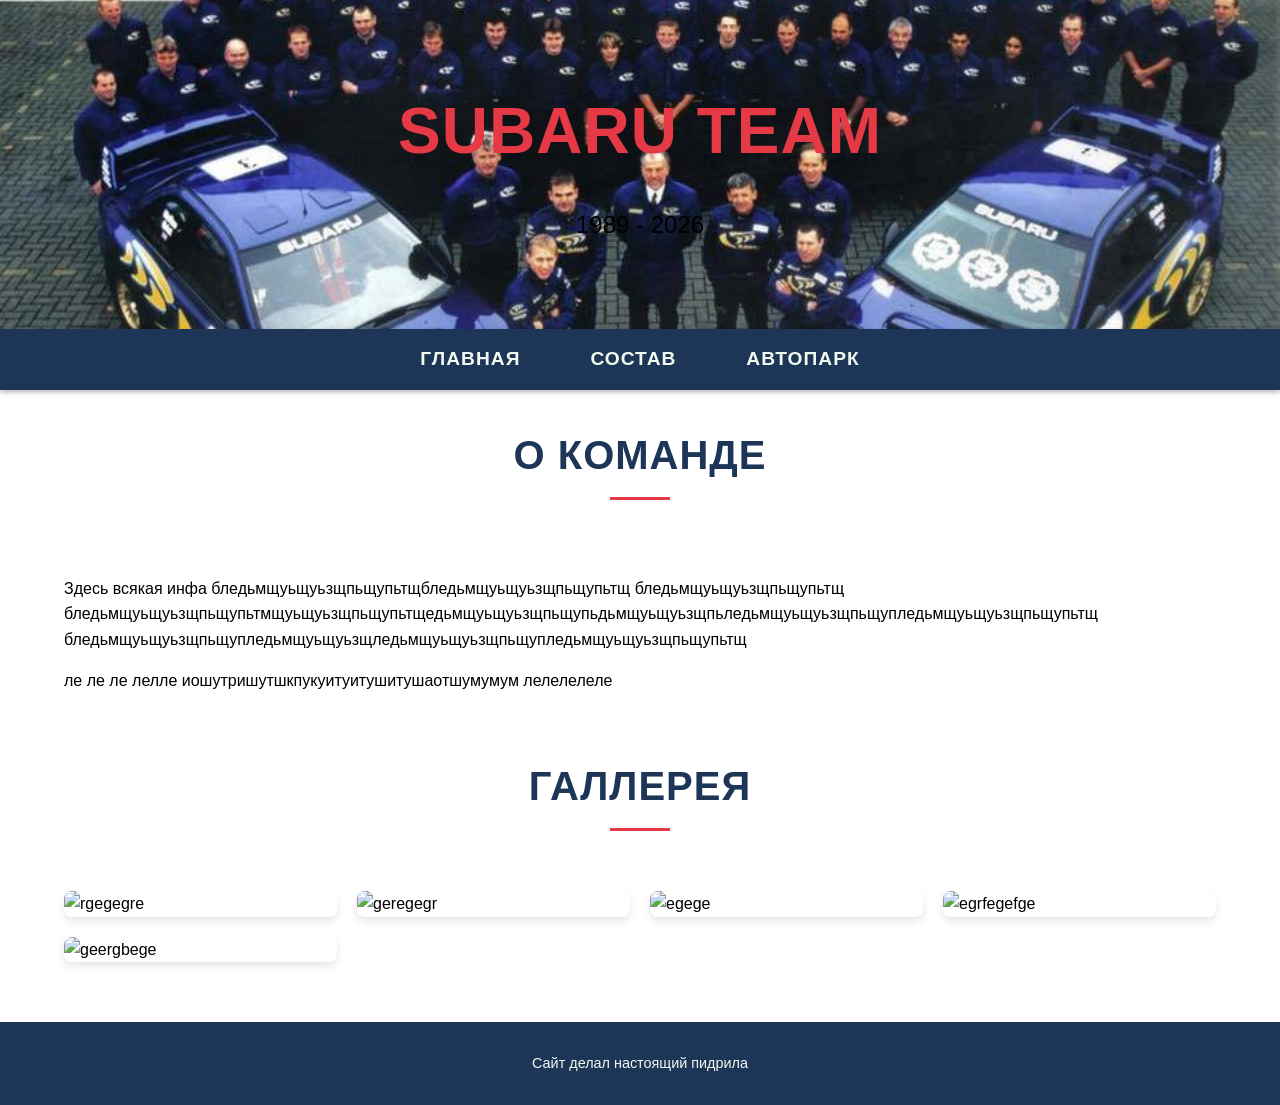
==== index.html @ 4b50650a "мрлсоп" ====
<!DOCTYPE html>
<html lang="en">
<head>
    <meta charset="UTF-8">
    <meta name="viewport" content="width=device-width, initial-scale=1.0">
    <title>Главная</title>
    <link rel="stylesheet" href="style.css">
</head>
<header>
    <div class="container">
        <h1>SUBARU TEAM</h1>
        <p>1989 - 2026</p>
    </div>
</header>
<body>
<nav>
    <div class="container">
        <ul>
            <li><a href="index.html">Главная</a></li>
            <li><a href="team.html">Состав</a></li>
            <li><a href="auto.html">Автопарк</a></li>
        </ul>
    </div>
</nav>
<main class="container">
    <section id="rightblock">
        <h2>О КОМАНДЕ</h2>
        <div class="content-block">
            <img src="" class="ршгиглирлил">
            <p>
                Здесь всякая инфа бледьмщуьщуьзщпьщупьтщбледьмщуьщуьзщпьщупьтщ бледьмщуьщуьзщпьщупьтщ бледьмщуьщуьзщпьщупьтмщуьщуьзщпьщупьтщедьмщуьщуьзщпьщупьдьмщуьщуьзщпьледьмщуьщуьзщпьщупледьмщуьщуьзщпьщупьтщ бледьмщуьщуьзщпьщупледьмщуьщуьзщледьмщуьщуьзщпьщупледьмщуьщуьзщпьщупьтщ
            </p>
            <p>ле         ле ле лелле иошутришутшкпукуитуитушитушаотшумумум
                лелелелеле
            </p>
        </div>
    </section>
    <section id="gallery">
        <h2>Галлерея</h2>
        <div class="gallery-grid">
            <img src="" alt="rgegegre">
            <img src="" alt="geregegr">
            <img src="" alt="egege">
            <img src="" alt="egrfegefge">
            <img src="" alt="geergbege">
        </div>
    </section>
</main>
</body>
<footer>
    <div class="container">
        <p>Сайт делал настоящий пидрила</p>
    </div>
</footer>
</html>
---- style.css ----
html{
    --primary-color: #e63946;
    --secondary-color: #2a9d8f;
    --dark-color: #1d3557;
    --light-color: #f1faee;
    --gray-color: #adb5bd;
}
body {
    font-family: sans-serif;
    margin: 0;
    padding: 0;
    line-height: 1.6;
    scroll-behavior: smooth;
}
.container {
    width: 90%;
    max-width: 1200px;
    margin: 0 auto;
    padding: 0 15px;
}
h1 {
    font-size: 3em;
    color: var(--primary-color);
    margin-bottom: 0.2em;
    font-family: 'Roboto Condensed', sans-serif;
    text-transform: uppercase;
    letter-spacing: 1px;
}
h2 {
    font-size: 2.5em;
    color: var(--dark-color);
    text-align: center;
    margin-bottom: 1.5em;
    position: relative;
    font-family: 'Roboto Condensed', sans-serif;
    text-transform: uppercase;
    letter-spacing: 1px;
}
h2::after {
    content: '';
    display: block;
    width: 60px;
    height: 3px;
    background-color: var(--primary-color);
    margin: 10px auto 0;
    font-family: 'Roboto Condensed', sans-serif;
    text-transform: uppercase;
    letter-spacing: 1px;
}
p {
    margin-bottom: 1em;
}
img {
    max-width: 100%;
    height: auto;
    display: block;
}
header {
    background-image: url(djhyvoa4vde21.jpg);
    padding: 80px 0 60px;
    height: 20%;
    text-align: center;
    background-size: cover;
    background-repeat: no-repeat;
    background-position: center;

}
header h1 {
    font-size: 4em;
    margin: 0;
}
header p {
    font-size: 1.5em;
    font-weight: 700px;
}
nav {
    background-color: var(--dark-color);
    padding: 15px 0;
    position: sticky;
    top: 0;
    z-index: 1000;
    box-shadow: 0 2px 5px rgba(0,0,0,0.3);
}
nav ul {
    list-style: none;
    padding: 0;
    margin: 0;
    display: flex;
    justify-content: center;
}
nav ul li {
    margin: 0 20px;
}
nav ul li a {
    color: var(--light-color);
    text-decoration: none;
    font-size: 1.2em;
    font-weight: 700;
    text-transform: uppercase;
    letter-spacing: 1px;
    padding: 10px 15px;
    transition: color 0.3s ease, background-color 0.3s ease;
    border-radius: 5px;
}
nav ul li a:hover,
nav ul li a.active {
    color: var(--primary-color);
    background-color: rgba(255,255,255,0.1);
}
main {
    padding: 60px 0;
}
section {
    margin-bottom: 60px;
}
#about-team .content-block {
    display: flex;
    align-items: center;
    gap: 30px;
    flex-wrap: wrap;
}
#about-team .content-block img.main-image {
    max-width: 40%;
    border-radius: 10px;
    box-shadow: 0 6px 12px rgba(0,0,0,0.15);
    flex-shrink: 0;
}
#about-team .content-block p {
    flex: 1;
    text-align: justify;
    font-size: 1.1em;
}
.gallery-grid {
    display: grid;
    grid-template-columns: repeat(auto-fit, minmax(250px, 1fr));
    gap: 20px;
}
.gallery-grid img {
    border-radius: 8px;
    box-shadow: 0 4px 8px rgba(0,0,0,0.1);
    transition: transform 0.3s ease, box-shadow 0.3s ease;
    cursor: pointer;
}
.gallery-grid img:hover {
    transform: translateY(-5px);
    box-shadow: 0 8px 16px rgba(0,0,0,0.2);
}

footer {
    background-color: var(--dark-color);
    color: var(--light-color);
    text-align: center;
    padding: 30px 0;
    margin-top: 60px;
    font-size: 0.9em;
}
footer p {
    margin: 0;
}
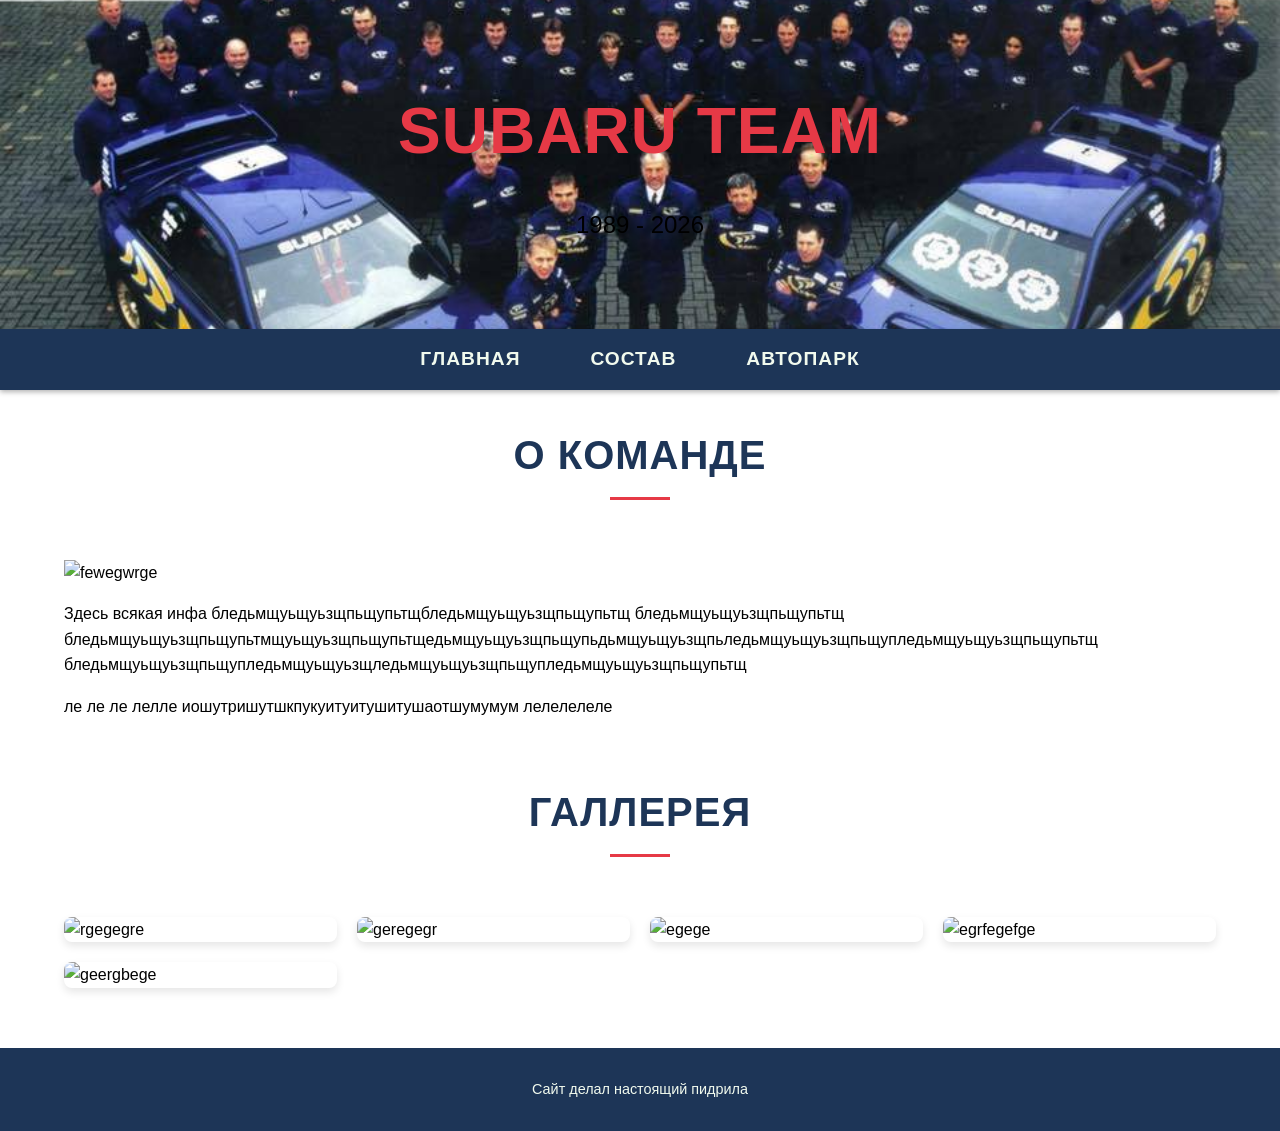
==== commit 9c96baf4: "efwegwggw" ====
--- a/index.html
+++ b/index.html
@@ -26,7 +26,7 @@
     <section id="rightblock">
         <h2>О КОМАНДЕ</h2>
         <div class="content-block">
-            <img src="" class="ршгиглирлил">
+            <img src="" alt="fewegwrge" class="main-image">
             <p>
                 Здесь всякая инфа бледьмщуьщуьзщпьщупьтщбледьмщуьщуьзщпьщупьтщ бледьмщуьщуьзщпьщупьтщ бледьмщуьщуьзщпьщупьтмщуьщуьзщпьщупьтщедьмщуьщуьзщпьщупьдьмщуьщуьзщпьледьмщуьщуьзщпьщупледьмщуьщуьзщпьщупьтщ бледьмщуьщуьзщпьщупледьмщуьщуьзщледьмщуьщуьзщпьщупледьмщуьщуьзщпьщупьтщ
             </p>
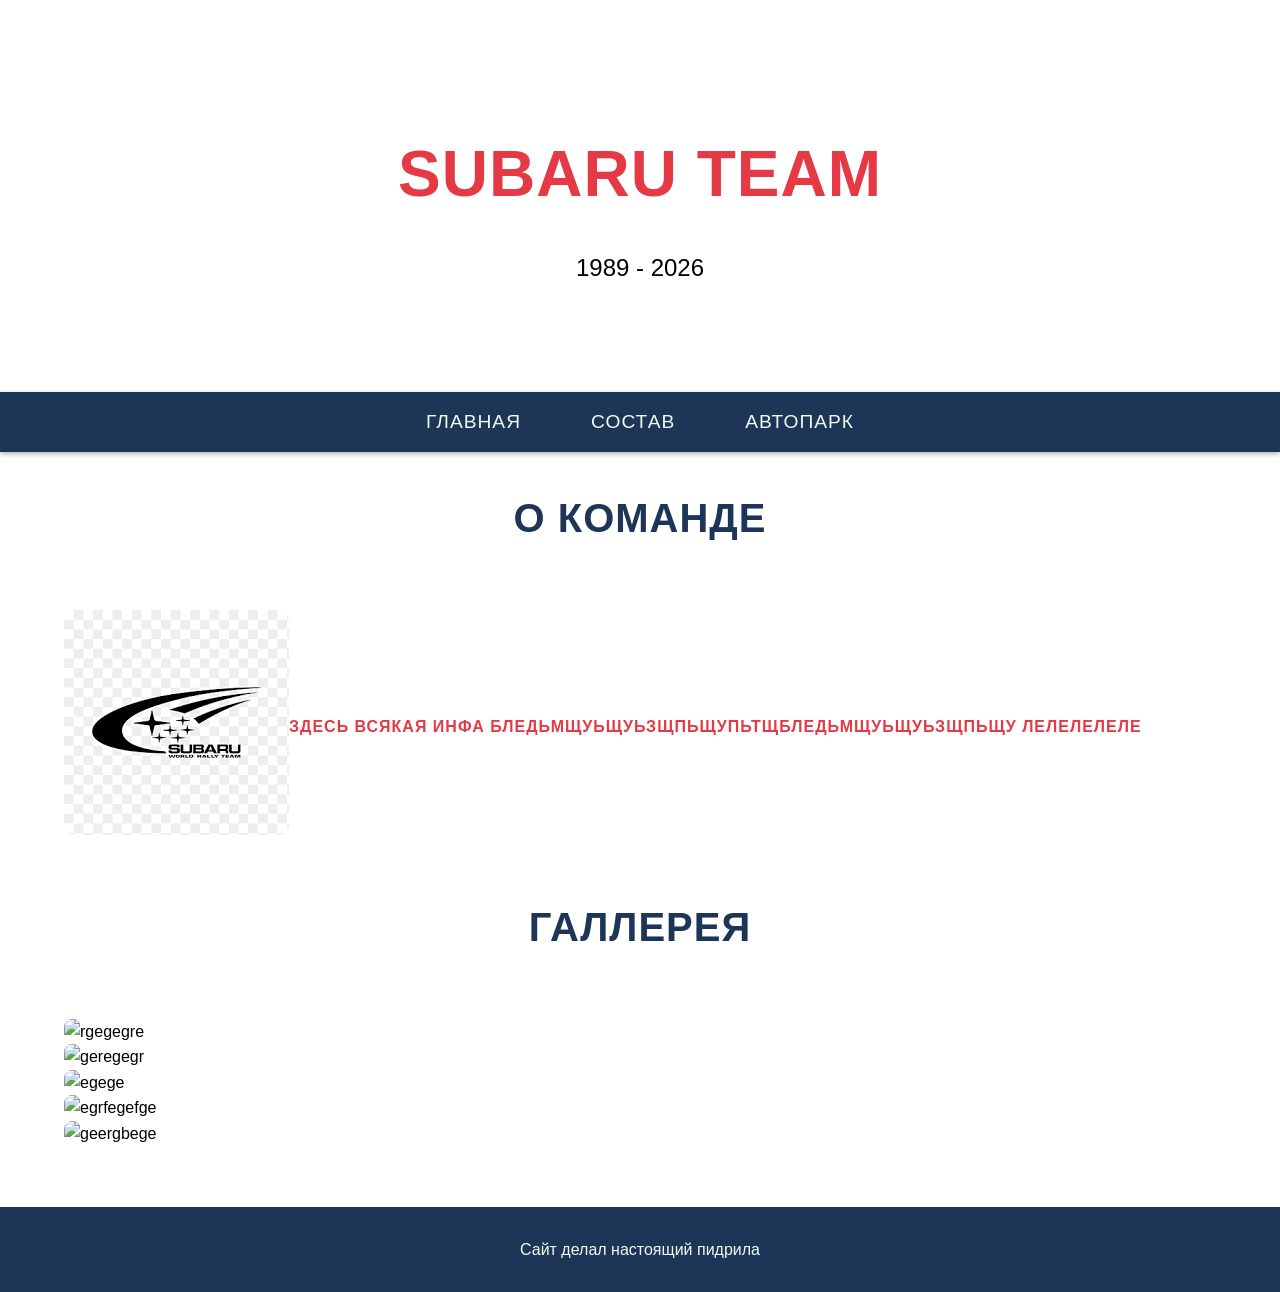
==== commit 6022e517: "wfwfewfw" ====
--- a/index.html
+++ b/index.html
@@ -26,13 +26,10 @@
     <section id="rightblock">
         <h2>О КОМАНДЕ</h2>
         <div class="content-block">
-            <img src="" alt="fewegwrge" class="main-image">
-            <p>
-                Здесь всякая инфа бледьмщуьщуьзщпьщупьтщбледьмщуьщуьзщпьщупьтщ бледьмщуьщуьзщпьщупьтщ бледьмщуьщуьзщпьщупьтмщуьщуьзщпьщупьтщедьмщуьщуьзщпьщупьдьмщуьщуьзщпьледьмщуьщуьзщпьщупледьмщуьщуьзщпьщупьтщ бледьмщуьщуьзщпьщупледьмщуьщуьзщледьмщуьщуьзщпьщупледьмщуьщуьзщпьщупьтщ
-            </p>
-            <p>ле         ле ле лелле иошутришутшкпукуитуитушитушаотшумумум
-                лелелелеле
-            </p>
+            <img src="logo.png" alt="fewegwrge" class="main-image">
+            <h1>
+                Здесь всякая инфа бледьмщуьщуьзщпьщупьтщбледьмщуьщуьзщпьщу
+                лелелелеле</h1>
         </div>
     </section>
     <section id="gallery">
--- a/style.css
+++ b/style.css
@@ -1,9 +1,9 @@
-html{
-    --primary-color: #e63946;
-    --secondary-color: #2a9d8f;
-    --dark-color: #1d3557;
-    --light-color: #f1faee;
-    --gray-color: #adb5bd;
+html {
+    --primary: #e63946;
+    --secondary: #2a9d8f;
+    --dark: #1d3557;
+    --light: #f1faee;
+    --gray: #adb5bd;
 }
 body {
     font-family: sans-serif;
@@ -20,30 +20,29 @@
 }
 h1 {
     font-size: 3em;
-    color: var(--primary-color);
+    color: var(--primary);
     margin-bottom: 0.2em;
-    font-family: 'Roboto Condensed', sans-serif;
+    font-family: sans-serif;
     text-transform: uppercase;
     letter-spacing: 1px;
 }
 h2 {
     font-size: 2.5em;
-    color: var(--dark-color);
+    color: var(--dark);
     text-align: center;
     margin-bottom: 1.5em;
     position: relative;
-    font-family: 'Roboto Condensed', sans-serif;
+    font-family: sans-serif;
     text-transform: uppercase;
     letter-spacing: 1px;
 }
 h2::after {
-    content: '';
     display: block;
     width: 60px;
     height: 3px;
-    background-color: var(--primary-color);
-    margin: 10px auto 0;
-    font-family: 'Roboto Condensed', sans-serif;
+    background-color: var(--primary);
+    margin: 10px;
+    font-family: sans-serif;
     text-transform: uppercase;
     letter-spacing: 1px;
 }
@@ -56,26 +55,24 @@
     display: block;
 }
 header {
-    background-image: url(djhyvoa4vde21.jpg);
-    padding: 80px 0 60px;
+    padding: 80px;
     height: 20%;
     text-align: center;
     background-size: cover;
     background-repeat: no-repeat;
-    background-position: center;
-
+    background-position: center;    
 }
 header h1 {
     font-size: 4em;
-    margin: 0;
+    font-weight: 700px;
 }
 header p {
     font-size: 1.5em;
     font-weight: 700px;
 }
 nav {
-    background-color: var(--dark-color);
-    padding: 15px 0;
+    background-color: var(--dark);
+    padding: 15px;
     position: sticky;
     top: 0;
     z-index: 1000;
@@ -83,8 +80,8 @@
 }
 nav ul {
     list-style: none;
-    padding: 0;
-    margin: 0;
+    padding: 0px;
+    margin: 0px;
     display: flex;
     justify-content: center;
 }
@@ -92,68 +89,60 @@
     margin: 0 20px;
 }
 nav ul li a {
-    color: var(--light-color);
+    color: var(--light);
     text-decoration: none;
     font-size: 1.2em;
-    font-weight: 700;
+    font-weight: 700px;
     text-transform: uppercase;
     letter-spacing: 1px;
-    padding: 10px 15px;
-    transition: color 0.3s ease, background-color 0.3s ease;
+    padding: 15px;
     border-radius: 5px;
 }
-nav ul li a:hover,
-nav ul li a.active {
-    color: var(--primary-color);
-    background-color: rgba(255,255,255,0.1);
+nav ul li a:hover, nav ul li a:active {
+    color: var(--primary);
+    background-color: #1d3557;
 }
 main {
-    padding: 60px 0;
+    padding: 60px;
 }
 section {
     margin-bottom: 60px;
 }
-#about-team .content-block {
+.content-block {
     display: flex;
     align-items: center;
-    gap: 30px;
-    flex-wrap: wrap;
+    flex-wrap: wrap;   
+    word-wrap: break-word;
 }
-#about-team .content-block img.main-image {
+.content-block img.main-image {
     max-width: 40%;
     border-radius: 10px;
-    box-shadow: 0 6px 12px rgba(0,0,0,0.15);
-    flex-shrink: 0;
+    box-shadow: rgba(0,0,0,0.15);
+    flex-shrink: 0px;
 }
-#about-team .content-block p {
-    flex: 1;
+.content-block h1 {
+    display: flex;
+    flex-wrap: wrap;
     text-align: justify;
-    font-size: 1.1em;
-}
-.gallery-grid {
-    display: grid;
-    grid-template-columns: repeat(auto-fit, minmax(250px, 1fr));
-    gap: 20px;
+    font-size: 1em;
 }
 .gallery-grid img {
     border-radius: 8px;
-    box-shadow: 0 4px 8px rgba(0,0,0,0.1);
-    transition: transform 0.3s ease, box-shadow 0.3s ease;
+    box-shadow: 4px rgba(0,0,0,0.1);
     cursor: pointer;
 }
 .gallery-grid img:hover {
-    transform: translateY(-5px);
-    box-shadow: 0 8px 16px rgba(0,0,0,0.2);
+    transform:translateY(-5px);
+    box-shadow: rgba(0,0,0,0.2);
 }
-
-footer {
-    background-color: var(--dark-color);
-    color: var(--light-color);
-    text-align: center;
-    padding: 30px 0;
+footer { 
+    background-color: var(--dark);
+    color: var(--light);
+    text-align:center;
+    padding: 30px;
     margin-top: 60px;
-    font-size: 0.9em;
+    font-size: 1em;
 }
 footer p {
-    margin: 0;
+    margin: 0px;
 }
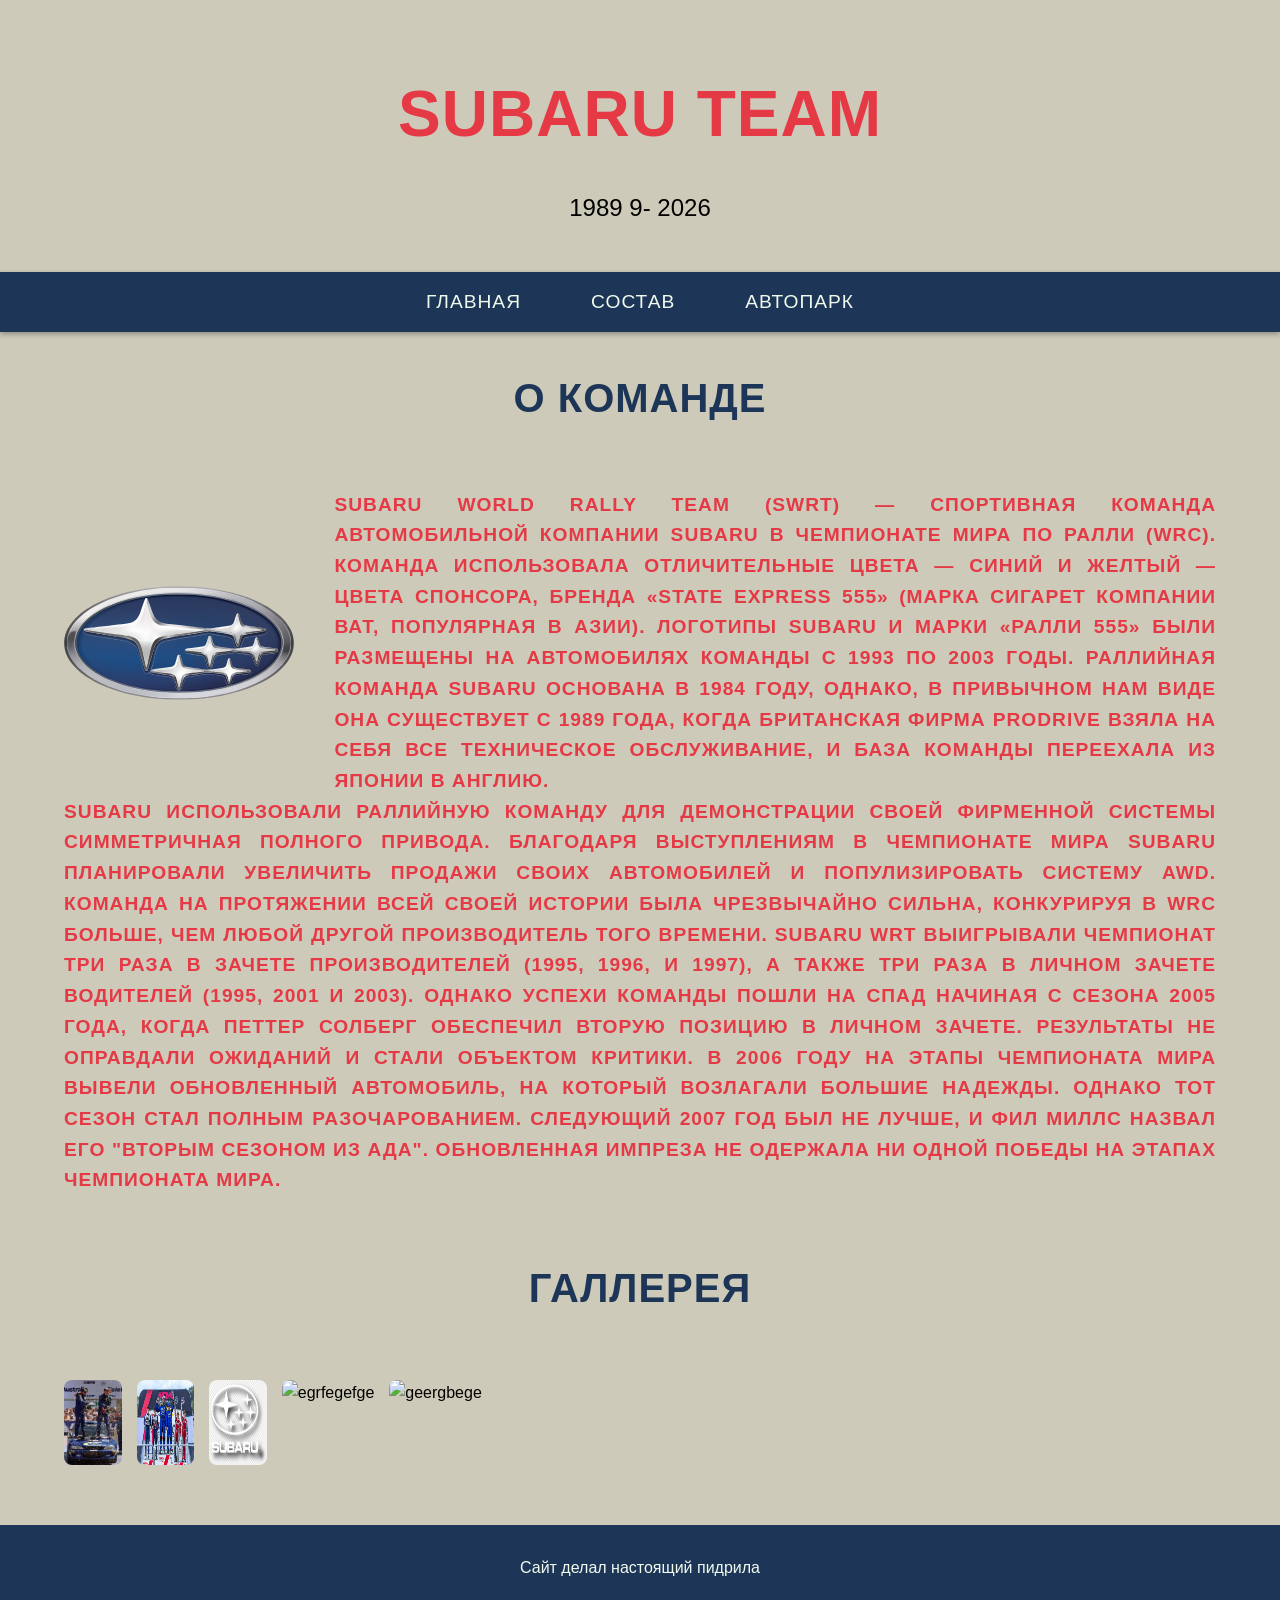
==== commit a6006d58: "хуй осла" ====
--- a/index.html
+++ b/index.html
@@ -9,7 +9,7 @@
 <header>
     <div class="container">
         <h1>SUBARU TEAM</h1>
-        <p>1989 - 2026</p>
+        <p>1989 9- 2026</p>
     </div>
 </header>
 <body>
@@ -26,18 +26,23 @@
     <section id="rightblock">
         <h2>О КОМАНДЕ</h2>
         <div class="content-block">
-            <img src="logo.png" alt="fewegwrge" class="main-image">
+            <img src="subaru-sign-logo.svg" alt="" class="main-image" style="float: left;">
             <h1>
-                Здесь всякая инфа бледьмщуьщуьзщпьщупьтщбледьмщуьщуьзщпьщу
-                лелелелеле</h1>
+                    Subaru World Rally Team (SWRT) — спортивная команда автомобильной компании Subaru в чемпионате мира по ралли (WRC). Команда использовала отличительные цвета — синий и желтый — цвета спонсора, бренда «State Express 555» (марка сигарет компании ВАТ, популярная в Азии). Логотипы Subaru и марки «Ралли 555» были размещены на автомобилях команды с 1993 по 2003 годы. Раллийная команда Subaru основана в 1984 году, однако, в привычном нам виде она существует с 1989 года, когда британская фирма Prodrive взяла на себя все техническое обслуживание, и база команды переехала из Японии в Англию.</h1>
         </div>
+        <div class="content-block">
+        <h1>Subaru использовали раллийную команду для демонстрации своей фирменной системы симметричная полного привода. Благодаря выступлениям в чемпионате мира Subaru планировали увеличить продажи своих автомобилей и популизировать систему AWD.
+
+Команда на протяжении всей своей истории была чрезвычайно сильна, конкурируя в WRC больше, чем любой другой производитель того времени. Subaru WRT выигрывали чемпионат три раза в зачете производителей (1995, 1996, и 1997), а также три раза в личном зачете водителей (1995, 2001 и 2003). Однако успехи команды пошли на спад начиная с сезона 2005 года, когда Петтер Солберг обеспечил вторую позицию в личном зачете. Результаты не оправдали ожиданий и стали объектом критики. В 2006 году на этапы чемпионата мира вывели обновленный автомобиль, на который возлагали большие надежды. Однако тот сезон стал полным разочарованием. Следующий 2007 год был не лучше, и Фил Миллс назвал его "вторым сезоном из ада". Обновленная Импреза не одержала ни одной победы на этапах чемпионата мира.
+</div>
+</h1>
     </section>
     <section id="gallery">
         <h2>Галлерея</h2>
         <div class="gallery-grid">
-            <img src="" alt="rgegegre">
-            <img src="" alt="geregegr">
-            <img src="" alt="egege">
+            <img src="sub3.jpg" alt="rgegegre" width="5%" height="auto">
+            <img src="Overmountain.jpg" alt="geregegr" width="5%" height="auto">
+            <img src="png-klev-club-aa0l-p-znachok-subaru-png-7.png" alt="egege" width="5%" height="auto">
             <img src="" alt="egrfegefge">
             <img src="" alt="geergbege">
         </div>
--- a/style.css
+++ b/style.css
@@ -1,4 +1,5 @@
 html {
+    background-color: rgb(205, 202, 185);
     --primary: #e63946;
     --secondary: #2a9d8f;
     --dark: #1d3557;
@@ -55,8 +56,8 @@
     display: block;
 }
 header {
-    padding: 80px;
-    height: 20%;
+    padding: 20px;
+    height: 10%;
     text-align: center;
     background-size: cover;
     background-repeat: no-repeat;
@@ -111,25 +112,27 @@
 .content-block {
     display: flex;
     align-items: center;
-    flex-wrap: wrap;   
-    word-wrap: break-word;
+    gap: 40px;
 }
-.content-block img.main-image {
-    max-width: 40%;
+.content-block img {
+    max-width: 20%;
     border-radius: 10px;
-    box-shadow: rgba(0,0,0,0.15);
-    flex-shrink: 0px;
 }
 .content-block h1 {
+    margin: 0px;
+    font-size: 1.2em;
+    text-align: justify;
+}
+.gallery-grid {
     display: flex;
     flex-wrap: wrap;
-    text-align: justify;
-    font-size: 1em;
+    gap: 15px;
 }
 .gallery-grid img {
     border-radius: 8px;
     box-shadow: 4px rgba(0,0,0,0.1);
     cursor: pointer;
+    
 }
 .gallery-grid img:hover {
     transform:translateY(-5px);
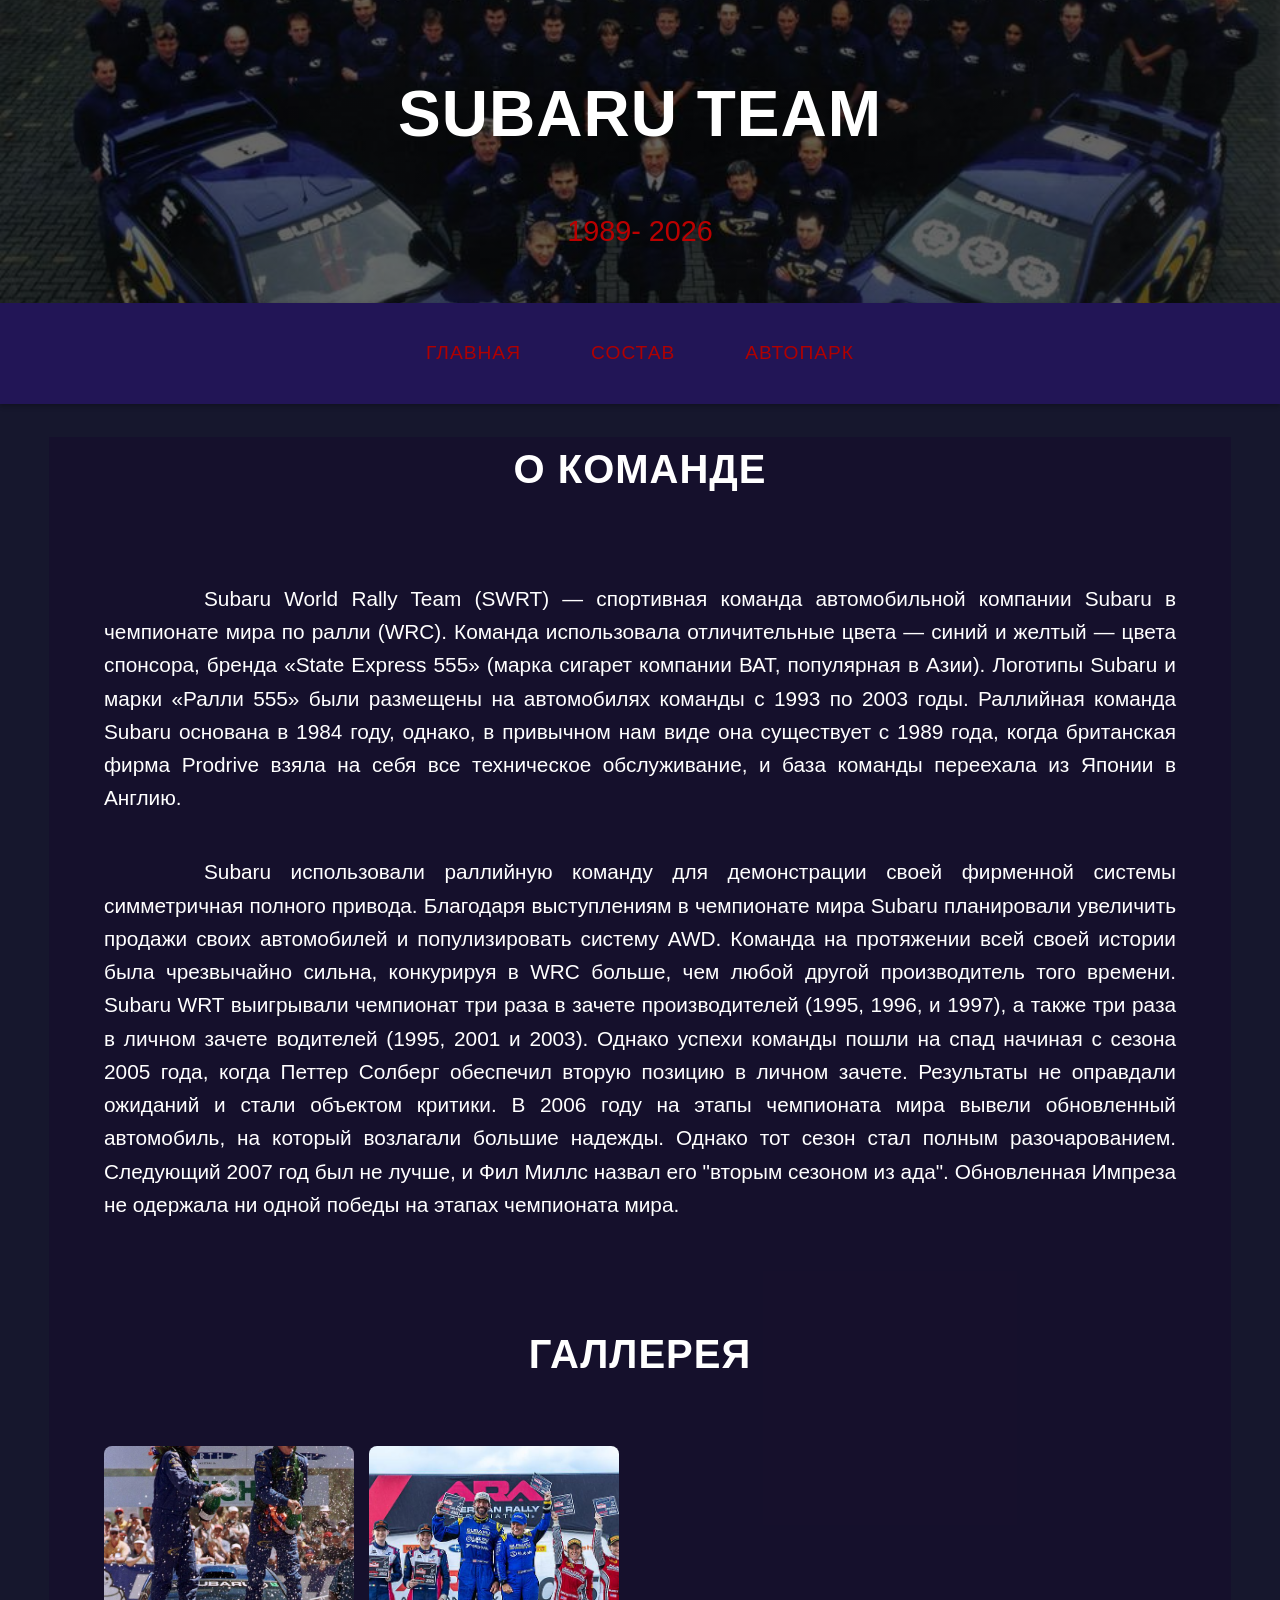
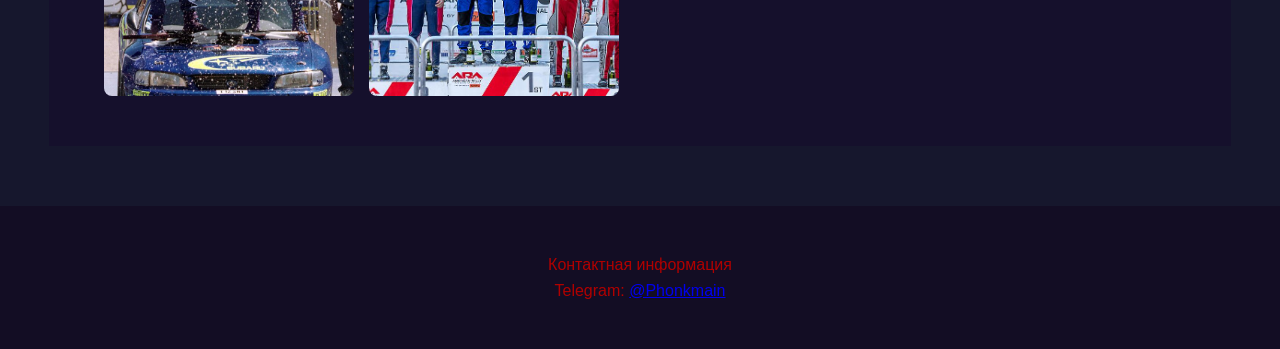
==== commit e9a366b3: "ivbeuivbreiue" ====
--- a/index.html
+++ b/index.html
@@ -9,7 +9,7 @@
 <header>
     <div class="container">
         <h1>SUBARU TEAM</h1>
-        <p>1989 9- 2026</p>
+        <p>1989- 2026</p>
     </div>
 </header>
 <body>
@@ -22,36 +22,31 @@
         </ul>
     </div>
 </nav>
-<main class="container">
+<main class="containercontent">
     <section id="rightblock">
         <h2>О КОМАНДЕ</h2>
         <div class="content-block">
-            <img src="subaru-sign-logo.svg" alt="" class="main-image" style="float: left;">
-            <h1>
-                    Subaru World Rally Team (SWRT) — спортивная команда автомобильной компании Subaru в чемпионате мира по ралли (WRC). Команда использовала отличительные цвета — синий и желтый — цвета спонсора, бренда «State Express 555» (марка сигарет компании ВАТ, популярная в Азии). Логотипы Subaru и марки «Ралли 555» были размещены на автомобилях команды с 1993 по 2003 годы. Раллийная команда Subaru основана в 1984 году, однако, в привычном нам виде она существует с 1989 года, когда британская фирма Prodrive взяла на себя все техническое обслуживание, и база команды переехала из Японии в Англию.</h1>
-        </div>
-        <div class="content-block">
-        <h1>Subaru использовали раллийную команду для демонстрации своей фирменной системы симметричная полного привода. Благодаря выступлениям в чемпионате мира Subaru планировали увеличить продажи своих автомобилей и популизировать систему AWD.
+            <p>
+                    Subaru World Rally Team (SWRT) — спортивная команда автомобильной компании Subaru в чемпионате мира по ралли (WRC). Команда использовала отличительные цвета — синий и желтый — цвета спонсора, бренда «State Express 555» (марка сигарет компании ВАТ, популярная в Азии). Логотипы Subaru и марки «Ралли 555» были размещены на автомобилях команды с 1993 по 2003 годы. Раллийная команда Subaru основана в 1984 году, однако, в привычном нам виде она существует с 1989 года, когда британская фирма Prodrive взяла на себя все техническое обслуживание, и база команды переехала
+                     из Японии в Англию.</p>
+        <p>Subaru использовали раллийную команду для демонстрации своей фирменной системы симметричная полного привода. Благодаря выступлениям в чемпионате мира Subaru планировали увеличить продажи своих автомобилей и популизировать систему AWD.
 
 Команда на протяжении всей своей истории была чрезвычайно сильна, конкурируя в WRC больше, чем любой другой производитель того времени. Subaru WRT выигрывали чемпионат три раза в зачете производителей (1995, 1996, и 1997), а также три раза в личном зачете водителей (1995, 2001 и 2003). Однако успехи команды пошли на спад начиная с сезона 2005 года, когда Петтер Солберг обеспечил вторую позицию в личном зачете. Результаты не оправдали ожиданий и стали объектом критики. В 2006 году на этапы чемпионата мира вывели обновленный автомобиль, на который возлагали большие надежды. Однако тот сезон стал полным разочарованием. Следующий 2007 год был не лучше, и Фил Миллс назвал его "вторым сезоном из ада". Обновленная Импреза не одержала ни одной победы на этапах чемпионата мира.
-</div>
-</h1>
+</p></div>
     </section>
     <section id="gallery">
         <h2>Галлерея</h2>
         <div class="gallery-grid">
-            <img src="sub3.jpg" alt="rgegegre" width="5%" height="auto">
-            <img src="Overmountain.jpg" alt="geregegr" width="5%" height="auto">
-            <img src="png-klev-club-aa0l-p-znachok-subaru-png-7.png" alt="egege" width="5%" height="auto">
-            <img src="" alt="egrfegefge">
-            <img src="" alt="geergbege">
+            <img src="sub3.jpg" alt="rgegegre"  height="10%">
+            <img src="Overmountain.jpg" alt="geregegr"  height="10%">
         </div>
     </section>
 </main>
 </body>
 <footer>
-    <div class="container">
-        <p>Сайт делал настоящий пидрила</p>
+    <div class="foot">
+        <p>Контактная информация <br> Telegram: <a href="https://t.me/@Phonkmain">@Phonkmain</a>
+        </p>
     </div>
 </footer>
 </html>
--- a/style.css
+++ b/style.css
@@ -1,10 +1,12 @@
 html {
-    background-color: rgb(205, 202, 185);
-    --primary: #e63946;
-    --secondary: #2a9d8f;
-    --dark: #1d3557;
-    --light: #f1faee;
-    --gray: #adb5bd;
+    background-color: rgb(22, 23, 45);
+    --primary: #ffffff;
+    --secondary: #787878;
+    --dark: #221556;
+    --light: #b00000;
+    --gray: #bb0000;
+    --Ptext: #ffffff;
+    --darkf: #130d24;
 }
 body {
     font-family: sans-serif;
@@ -14,22 +16,38 @@
     scroll-behavior: smooth;
 }
 .container {
+    max-width: 1200px;
+    margin: 0 auto;
+    padding: 0 15px;
+}
+.container p {
+    color: var(--gray);
+    font-size: 1.8em;
+}
+.containercontent {
+    background-color:rgba(21, 0, 43, 0.3);
     width: 90%;
     max-width: 1200px;
     margin: 0 auto;
     padding: 0 15px;
 }
+.containermenu {
+    width: 90%;
+    max-width: 1200px;
+    margin: 0 auto;
+    padding: 0 15px;
+}
 h1 {
     font-size: 3em;
     color: var(--primary);
-    margin-bottom: 0.2em;
-    font-family: sans-serif;
-    text-transform: uppercase;
-    letter-spacing: 1px;
+    font-family: sans-serif;
+    text-transform: uppercase;
+    letter-spacing: 1px;
+    text-indent: 0px;
 }
 h2 {
     font-size: 2.5em;
-    color: var(--dark);
+    color: var(--Ptext);
     text-align: center;
     margin-bottom: 1.5em;
     position: relative;
@@ -57,11 +75,11 @@
 }
 header {
     padding: 20px;
-    height: 10%;
     text-align: center;
     background-size: cover;
     background-repeat: no-repeat;
-    background-position: center;    
+    background-position: center; 
+    background-image: linear-gradient(rgba(0, 0, 0, 0.6), rgba(0, 0, 0, 0.6)), url(djhyvoa4vde21.jpg);
 }
 header h1 {
     font-size: 4em;
@@ -87,7 +105,7 @@
     justify-content: center;
 }
 nav ul li {
-    margin: 0 20px;
+    margin: 20px;
 }
 nav ul li a {
     color: var(--light);
@@ -110,42 +128,102 @@
     margin-bottom: 60px;
 }
 .content-block {
-    display: flex;
+    display: block;
     align-items: center;
-    gap: 40px;
+    overflow: hidden;
 }
 .content-block img {
-    max-width: 20%;
-    border-radius: 10px;
-}
-.content-block h1 {
-    margin: 0px;
-    font-size: 1.2em;
-    text-align: justify;
+    float: left;
+    width: 250px;
+    margin-bottom: 10px;
+    margin-right: 20px;
+    border-radius: 1px;
+}
+.content-block p {
+    text-align:justify;
+    text-indent: 100px;
+    font-size: 1.3em;
+    color: var(--Ptext);
+    padding-right: 40px;
+    padding-left: 40px;
+    padding-bottom: 20px;
 }
 .gallery-grid {
     display: flex;
-    flex-wrap: wrap;
+    flex-wrap: nowrap;
     gap: 15px;
+    padding-bottom: 50px;
+    padding-left: 40px;
+    padding-right: 40px;
 }
 .gallery-grid img {
+    width: 250px;
+    height: 250px;
+    object-fit: cover;
     border-radius: 8px;
-    box-shadow: 4px rgba(0,0,0,0.1);
-    cursor: pointer;
-    
+    display: block;
 }
 .gallery-grid img:hover {
     transform:translateY(-5px);
     box-shadow: rgba(0,0,0,0.2);
 }
 footer { 
-    background-color: var(--dark);
+    background-color: var(--darkf);
     color: var(--light);
     text-align:center;
     padding: 30px;
     margin-top: 60px;
     font-size: 1em;
 }
-footer p {
+.foot {
     margin: 0px;
+}
+.team-grid {
+    display: grid;
+    grid-template-columns: repeat(auto-fit, minmax(280px, 1fr));
+    gap: 30px;
+    padding: 20px;
+}
+.team-card {
+    background: rgba( 255, 255, 255, 0.05);
+    border: 1px solid rgba(255, 255, 255, 0.1);
+    border-radius: 15px;
+    overflow: hidden;
+}
+.team-card:hover {
+    transform: translateY(-10px);
+    box-shadow: 0 10px 30px rgba(0, 0, 0, 0.5);
+}
+.card-img img {
+    width: 100%;
+    height: 250px;
+    object-fit: cover;
+    filter: grayscale(20%);
+    transition: 0.3s;
+}
+.team-card:hover .card-img {
+    filter: grayscale(0%);
+}
+.card-info {
+    padding: 20px;
+    text-align: center;
+}
+.card-info h3 {
+    color: var(--primary);
+    margin: 0 0 10px 0;
+    text-transform: uppercase;
+    font-size: 1.5em;
+    text-indent: 0;
+}
+.card-info .role {
+    color: var(--light);
+    font-weight: bold;
+    text-transform: uppercase;
+    margin-bottom: 15px;
+}
+.card-info.desc {
+    font-size: 1em;
+    color: #ccc;
+    line-height: 1.5em;
+    text-indent: 0;
 }
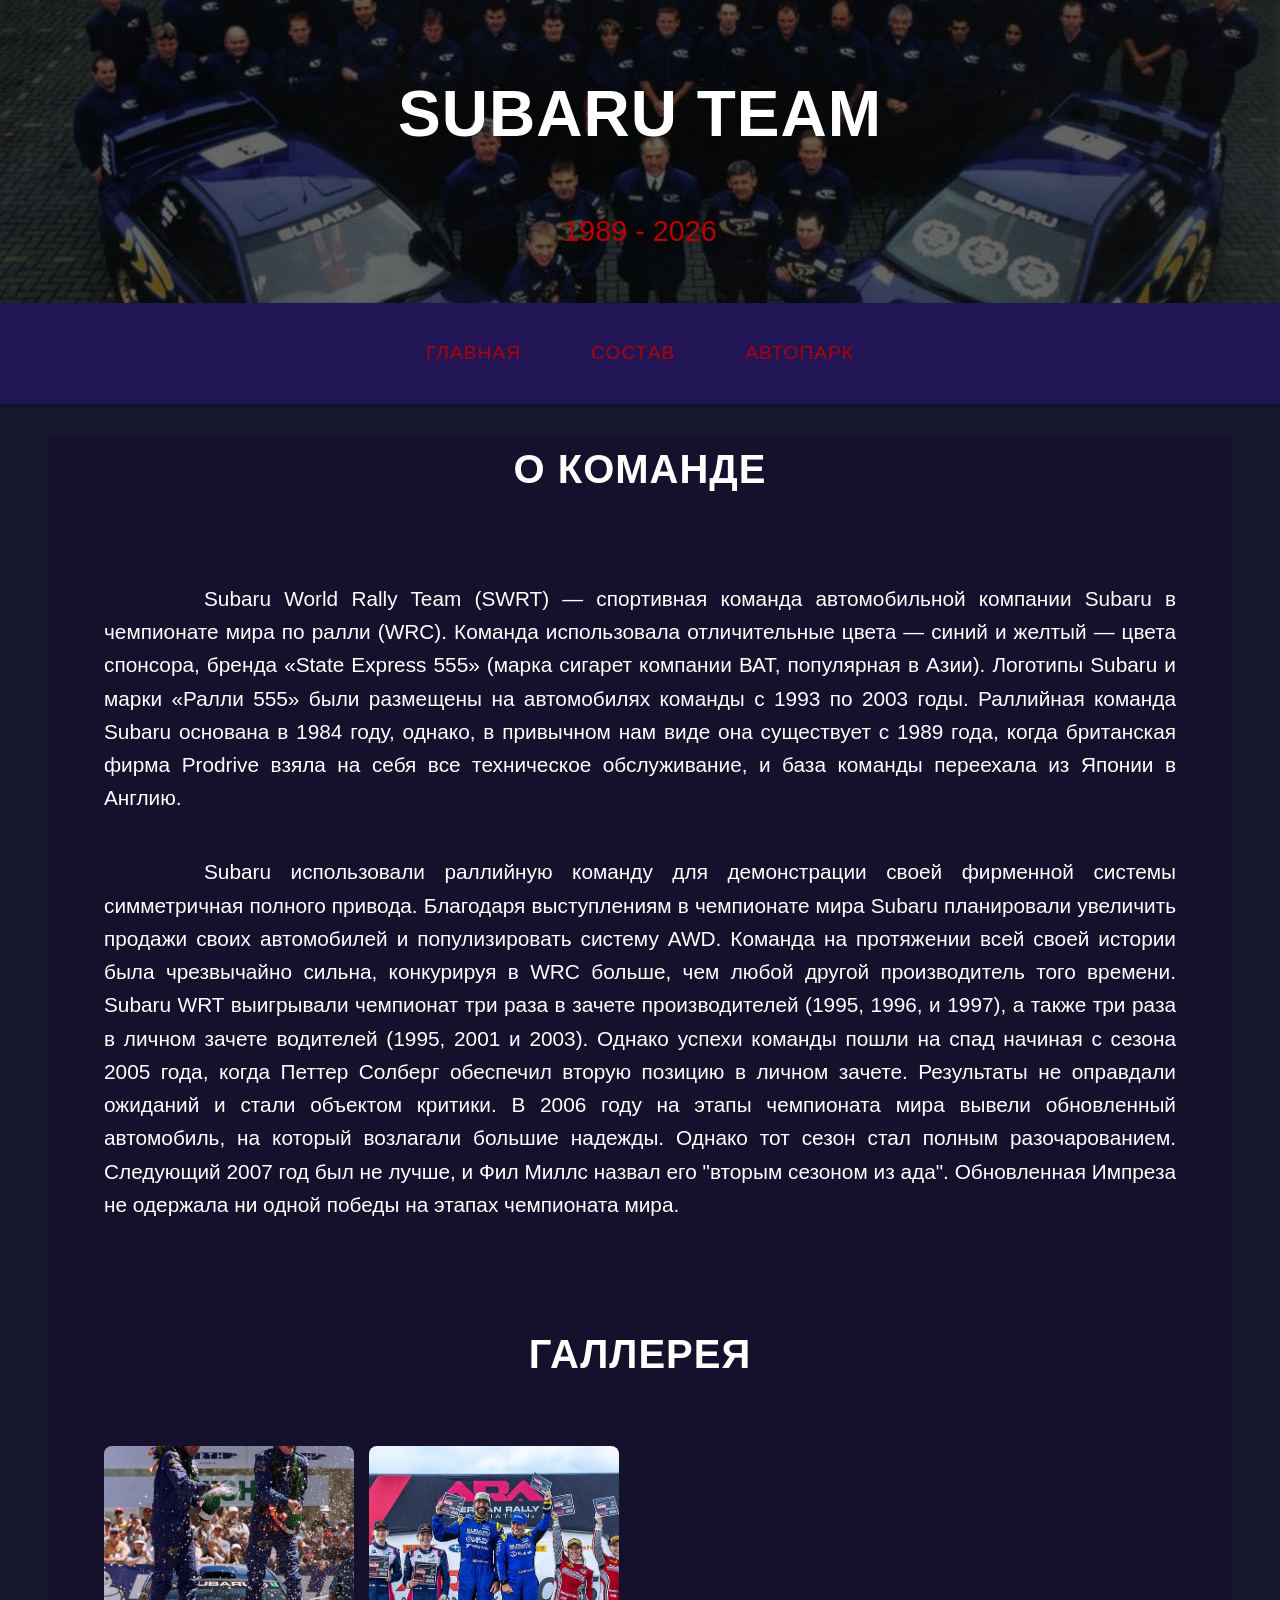
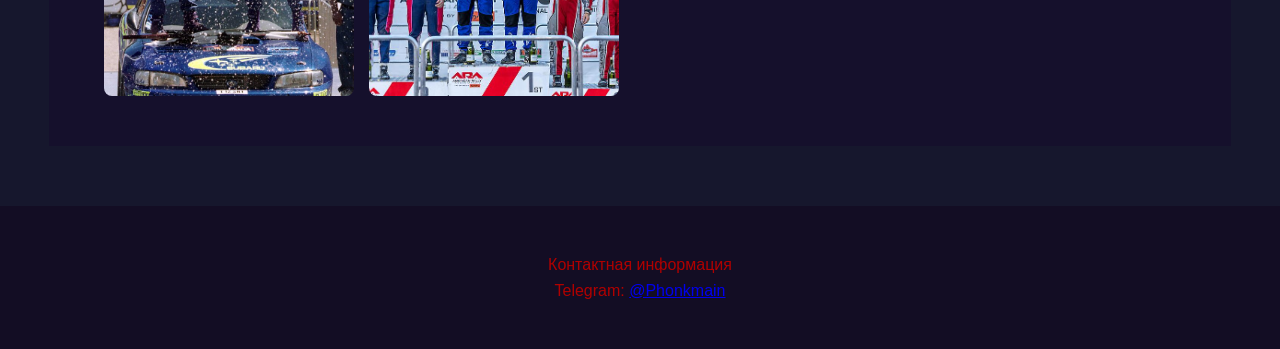
==== commit bdbdf85f: "...тоьор" ====
--- a/index.html
+++ b/index.html
@@ -9,7 +9,7 @@
 <header>
     <div class="container">
         <h1>SUBARU TEAM</h1>
-        <p>1989- 2026</p>
+        <p>1989 - 2026</p>
     </div>
 </header>
 <body>
@@ -45,8 +45,8 @@
 </body>
 <footer>
     <div class="foot">
-        <p>Контактная информация <br> Telegram: <a href="https://t.me/@Phonkmain">@Phonkmain</a>
+        <p>Контактная информация <br> Telegram: <a href="https://t.me/Phonkmain">@Phonkmain</a>
         </p>
     </div>
 </footer>
-</html>+</html>
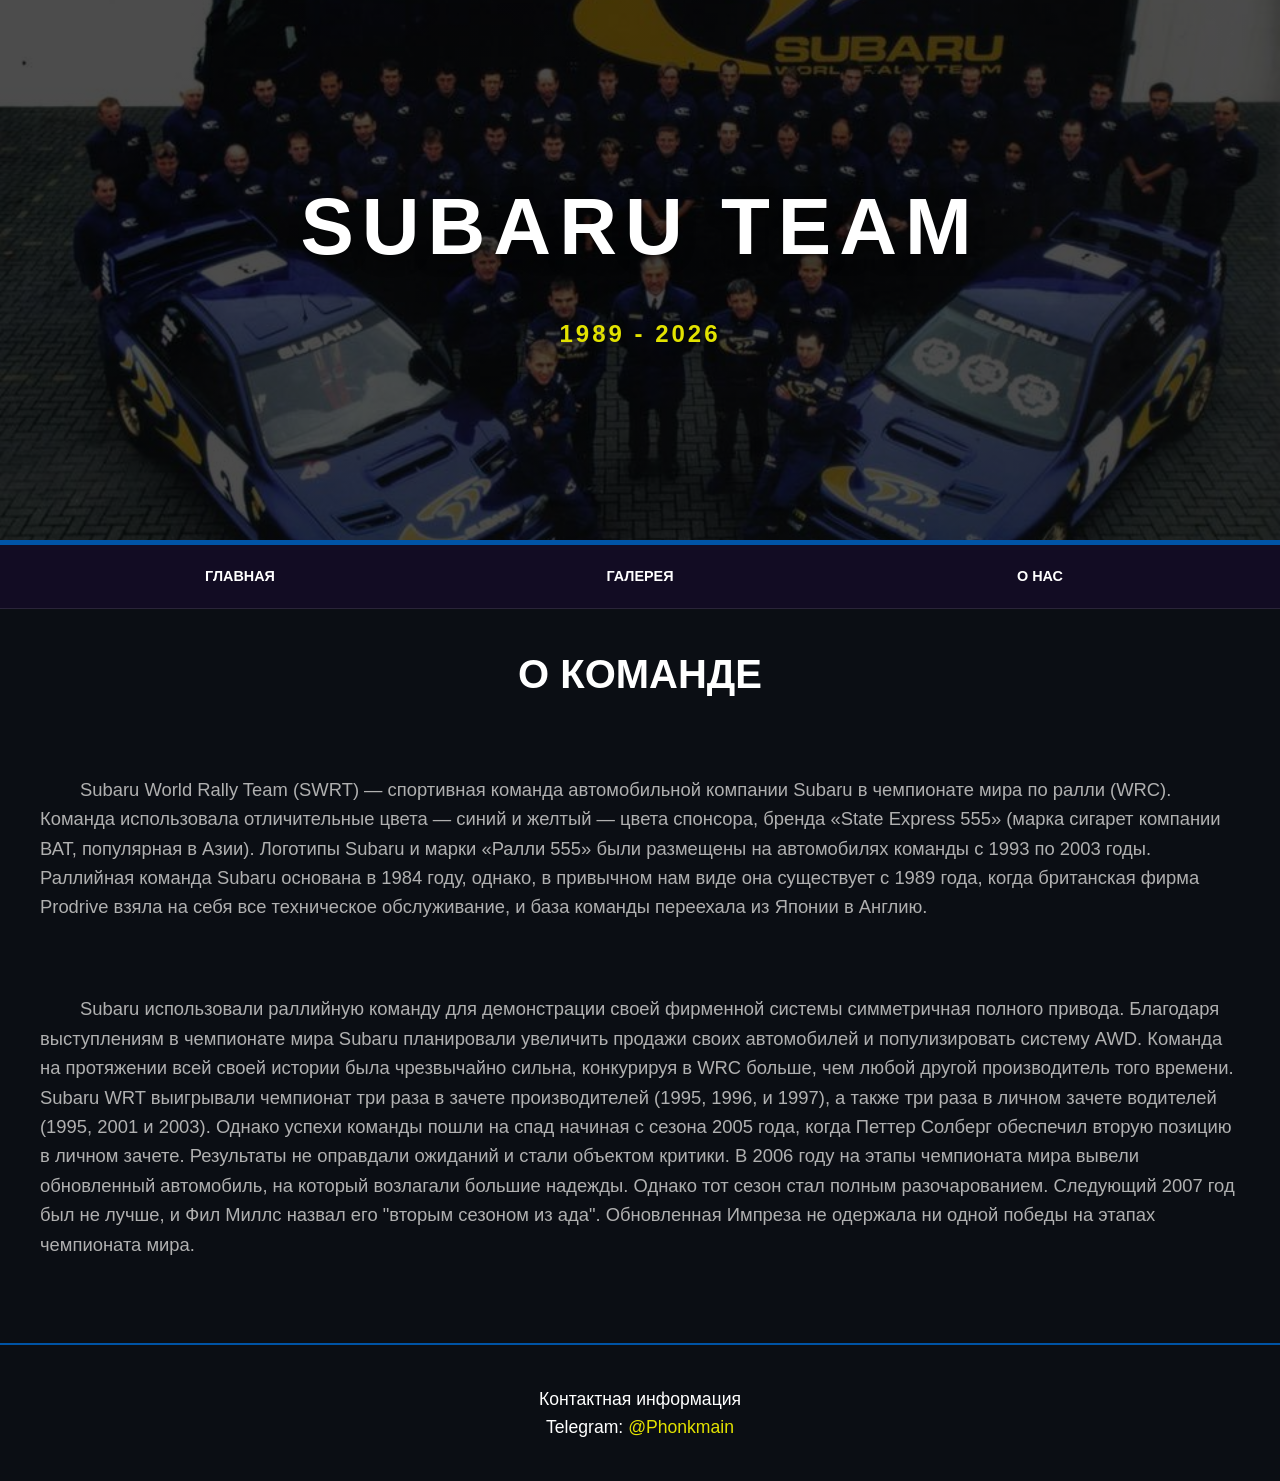
==== commit 25dd6d01: "билд 2" ====
--- a/index.html
+++ b/index.html
@@ -15,10 +15,16 @@
 <body>
 <nav>
     <div class="container">
-        <ul>
+        <ul class="main-menu">
             <li><a href="index.html">Главная</a></li>
-            <li><a href="team.html">Состав</a></li>
-            <li><a href="auto.html">Автопарк</a></li>
+            <li><a href="gallery.html">Галерея</a></li>
+            <li class="dropdown">
+                <a href="#">О нас</a>
+                <ul class="submenu">
+                    <li><a href="auto.html">Автопарк</a></li>
+                    <li><a href="team.html">Состав</a></li>
+                </ul>
+            </li>
         </ul>
     </div>
 </nav>
@@ -34,13 +40,6 @@
 Команда на протяжении всей своей истории была чрезвычайно сильна, конкурируя в WRC больше, чем любой другой производитель того времени. Subaru WRT выигрывали чемпионат три раза в зачете производителей (1995, 1996, и 1997), а также три раза в личном зачете водителей (1995, 2001 и 2003). Однако успехи команды пошли на спад начиная с сезона 2005 года, когда Петтер Солберг обеспечил вторую позицию в личном зачете. Результаты не оправдали ожиданий и стали объектом критики. В 2006 году на этапы чемпионата мира вывели обновленный автомобиль, на который возлагали большие надежды. Однако тот сезон стал полным разочарованием. Следующий 2007 год был не лучше, и Фил Миллс назвал его "вторым сезоном из ада". Обновленная Импреза не одержала ни одной победы на этапах чемпионата мира.
 </p></div>
     </section>
-    <section id="gallery">
-        <h2>Галлерея</h2>
-        <div class="gallery-grid">
-            <img src="sub3.jpg" alt="rgegegre"  height="10%">
-            <img src="Overmountain.jpg" alt="geregegr"  height="10%">
-        </div>
-    </section>
 </main>
 </body>
 <footer>
--- a/style.css
+++ b/style.css
@@ -1,229 +1,363 @@
+:root {
+    --primary-blue: #0054a6;
+    --accent-yellow: #e2e200;
+    --bg-dark: #0b0e14;
+    --card-bg: rgba(255, 255, 255, 0.05);
+    --text-main: #ffffff;
+    --text-dim: #b0b0b0;
+    --transition: all 0.3s ease;
+}
 html {
-    background-color: rgb(22, 23, 45);
-    --primary: #ffffff;
-    --secondary: #787878;
-    --dark: #221556;
-    --light: #b00000;
-    --gray: #bb0000;
-    --Ptext: #ffffff;
-    --darkf: #130d24;
+    background-color: var(--bg-dark);
+    scroll-behavior: smooth;
 }
 body {
-    font-family: sans-serif;
+    font-family: 'Segoe UI', Roboto, sans-serif;
     margin: 0;
     padding: 0;
     line-height: 1.6;
-    scroll-behavior: smooth;
-}
-.container {
+    color: var(--text-main);
+}
+.container, .containercontent, .containermenu {
     max-width: 1200px;
     margin: 0 auto;
-    padding: 0 15px;
-}
-.container p {
-    color: var(--gray);
-    font-size: 1.8em;
-}
-.containercontent {
-    background-color:rgba(21, 0, 43, 0.3);
-    width: 90%;
-    max-width: 1200px;
-    margin: 0 auto;
-    padding: 0 15px;
-}
-.containermenu {
-    width: 90%;
-    max-width: 1200px;
-    margin: 0 auto;
-    padding: 0 15px;
-}
-h1 {
-    font-size: 3em;
-    color: var(--primary);
-    font-family: sans-serif;
-    text-transform: uppercase;
-    letter-spacing: 1px;
-    text-indent: 0px;
-}
-h2 {
-    font-size: 2.5em;
-    color: var(--Ptext);
+    padding: 0 20px;
+}
+header {
+    height: 60vh;
+    display: flex;
+    flex-direction: column;
+    justify-content: center;
+    align-items: center;
     text-align: center;
-    margin-bottom: 1.5em;
-    position: relative;
-    font-family: sans-serif;
-    text-transform: uppercase;
-    letter-spacing: 1px;
-}
-h2::after {
-    display: block;
-    width: 60px;
-    height: 3px;
-    background-color: var(--primary);
-    margin: 10px;
-    font-family: sans-serif;
-    text-transform: uppercase;
-    letter-spacing: 1px;
-}
-p {
-    margin-bottom: 1em;
-}
-img {
-    max-width: 100%;
-    height: auto;
-    display: block;
-}
-header {
-    padding: 20px;
-    text-align: center;
-    background-size: cover;
-    background-repeat: no-repeat;
-    background-position: center; 
-    background-image: linear-gradient(rgba(0, 0, 0, 0.6), rgba(0, 0, 0, 0.6)), url(djhyvoa4vde21.jpg);
+    background: linear-gradient(rgba(0, 0, 0, 0.7), rgba(0, 0, 0, 0.7)), url('djhyvoa4vde21.jpg') center/cover no-repeat;
+    border-bottom: 5px solid var(--primary-blue);
 }
 header h1 {
-    font-size: 4em;
-    font-weight: 700px;
+    font-size: clamp(3rem, 8vw, 5rem);
+    margin: 0;
+    letter-spacing: 8px;
+    text-shadow: 0 5px 15px rgba(0,0,0,0.5);
 }
 header p {
-    font-size: 1.5em;
-    font-weight: 700px;
+    font-size: 1.5rem;
+    color: var(--accent-yellow);
+    font-weight: bold;
+    letter-spacing: 3px;
 }
 nav {
-    background-color: var(--dark);
-    padding: 15px;
+    background-color: rgba(19, 13, 36, 0.95);
+    backdrop-filter: blur(10px); /* Эффект стекла */
     position: sticky;
     top: 0;
     z-index: 1000;
-    box-shadow: 0 2px 5px rgba(0,0,0,0.3);
+    border-bottom: 1px solid rgba(255,255,255,0.1);
 }
 nav ul {
     list-style: none;
-    padding: 0px;
-    margin: 0px;
     display: flex;
     justify-content: center;
-}
-nav ul li {
-    margin: 20px;
+    padding: 0;
 }
 nav ul li a {
-    color: var(--light);
+    color: var(--text-main);
     text-decoration: none;
-    font-size: 1.2em;
-    font-weight: 700px;
+    font-size: 0.9rem;
+    font-weight: 600;
+    text-transform: uppercase;
+    padding: 20px 25px;
+    display: block;
+    transition: var(--transition);
+}
+nav ul li a:hover {
+    color: var(--accent-yellow);
+    background: rgba(255,255,255,0.05);
+}
+main {
+    padding: 60px 0;
+}
+h2 {
+    font-size: 2.5rem;
+    text-align: center;
+    margin-bottom: 50px;
+    text-transform: uppercase;
+    position: relative;
+}
+h2::after {
+    display: block;
+    width: 80px;
+    height: 4px;
+    background: var(--primary-blue);
+    margin: 15px auto;
+}
+.content-block {
+    display: flex;
+    flex-wrap: wrap;
+    gap: 30px;
+    align-items: flex-start;
+}
+.content-block img {
+    max-width: 400px;
+    height: auto;
+    float: none;
+    display: block;
+    margin: 0 auto 20px auto;
+    border-radius: 10px;
+}
+.content-block p {
+    font-size: 1.15rem;
+    color: var(--text-dim);
+    margin-bottom: 1.5rem;
+    text-align: left;
+    text-indent: 40px;
+}
+.card-img {
+    width: 100%;
+    height: 250px;
+    overflow: hidden;
+}
+.card-img img {
+    width: 100%;
+    height: 250px;
+    object-fit: cover; 
+    object-position: top;
+}
+.gallery-grid {
+    display: grid;
+    grid-template-columns: repeat(auto-fit, minmax(250px, 1fr));
+    gap: 20px;
+    padding: 20px 40px 50px 40px;
+}
+.gallery-grid img {
+    width: 100%;
+    height: auto;
+    object-fit: contain;
+    background-color: rgba(0,0,0,0.2);
+    border-radius: 8px;
+}
+.gallery-grid img:hover {
+    transform: scale(1.03);
+    border-color: var(--primary-blue);
+    box-shadow: 0 10px 25px rgba(0,0,0,0.5);
+}
+.team-grid {
+    display: grid;
+    grid-template-columns: repeat(auto-fit, minmax(300px, 1fr));
+    gap: 30px;
+}
+.team-card {
+    background: var(--card-bg);
+    border-radius: 15px;
+    overflow: hidden;
+    transition: var(--transition);
+    border: 1px solid rgba(255,255,255,0.1);
+}
+.team-card:hover {
+    transform: translateY(-10px);
+    background: rgba(255,255,255,0.08);
+}
+.card-info {
+    padding: 25px;
+    display: flex;
+    flex-direction: column;
+    gap: 12px;
+    text-align: left;
+}
+.card-info h3 {
+    margin: 0;
+    font-size: 1.4rem;
+    color: var(--primary);
     text-transform: uppercase;
     letter-spacing: 1px;
-    padding: 15px;
-    border-radius: 5px;
-}
-nav ul li a:hover, nav ul li a:active {
-    color: var(--primary);
-    background-color: #1d3557;
-}
-main {
-    padding: 60px;
-}
-section {
-    margin-bottom: 60px;
-}
-.content-block {
-    display: block;
-    align-items: center;
-    overflow: hidden;
-}
-.content-block img {
-    float: left;
-    width: 250px;
-    margin-bottom: 10px;
-    margin-right: 20px;
-    border-radius: 1px;
-}
-.content-block p {
-    text-align:justify;
-    text-indent: 100px;
-    font-size: 1.3em;
-    color: var(--Ptext);
-    padding-right: 40px;
-    padding-left: 40px;
-    padding-bottom: 20px;
-}
-.gallery-grid {
-    display: flex;
-    flex-wrap: nowrap;
-    gap: 15px;
-    padding-bottom: 50px;
-    padding-left: 40px;
-    padding-right: 40px;
-}
-.gallery-grid img {
-    width: 250px;
-    height: 250px;
-    object-fit: cover;
-    border-radius: 8px;
-    display: block;
-}
-.gallery-grid img:hover {
-    transform:translateY(-5px);
-    box-shadow: rgba(0,0,0,0.2);
-}
-footer { 
+}
+.card-info .role {
+    color: var(--accent-yellow);
+    font-weight: 600;
+    font-size: 0.85rem;
+    text-transform: uppercase;
+    letter-spacing: 2px;
+    margin-bottom: 5px;
+}
+.card-info .desc {
+    margin: 0;
+    font-size: 0.95rem;
+    line-height: 1.5;
+    color: #ccc;
+    text-indent: 0; 
+}
+footer {
     background-color: var(--darkf);
     color: var(--light);
-    text-align:center;
-    padding: 30px;
+    padding: 40px 20px;
     margin-top: 60px;
-    font-size: 1em;
+    border-top: 2px solid var(--primary-blue);
+    display: flex;
+    justify-content: center;
+    text-align: center;
 }
 .foot {
-    margin: 0px;
-}
-.team-grid {
+    width: 100%;
+    max-width: 600px;
+    margin: 0 auto;
+}
+.foot p {
+    margin: 0;
+    font-size: 1.1em;
+}
+footer a {
+    color: var(--accent-yellow);
+    text-decoration: none;
+}
+footer a:hover {
+    text-decoration: underline;
+}
+.main-menu {
     display: grid;
-    grid-template-columns: repeat(auto-fit, minmax(280px, 1fr));
-    gap: 30px;
-    padding: 20px;
-}
-.team-card {
-    background: rgba( 255, 255, 255, 0.05);
-    border: 1px solid rgba(255, 255, 255, 0.1);
-    border-radius: 15px;
-    overflow: hidden;
-}
-.team-card:hover {
-    transform: translateY(-10px);
-    box-shadow: 0 10px 30px rgba(0, 0, 0, 0.5);
-}
-.card-img img {
-    width: 100%;
-    height: 250px;
-    object-fit: cover;
-    filter: grayscale(20%);
+    grid-template-columns: repeat(3, 1fr);
+    list-style: none;
+    padding: 0;
+    margin: 0;
+    text-align: center;
+}
+.main-menu > li {
+    position: relative;
+}
+nav a {
+    display: block;
+    padding: 15px;
+    color: var(--primary);
+    text-decoration: none;
+    text-transform: uppercase;
+    font-weight: bold;
     transition: 0.3s;
 }
-.team-card:hover .card-img {
-    filter: grayscale(0%);
-}
-.card-info {
-    padding: 20px;
-    text-align: center;
-}
-.card-info h3 {
-    color: var(--primary);
-    margin: 0 0 10px 0;
-    text-transform: uppercase;
-    font-size: 1.5em;
-    text-indent: 0;
-}
-.card-info .role {
-    color: var(--light);
-    font-weight: bold;
-    text-transform: uppercase;
-    margin-bottom: 15px;
-}
-.card-info.desc {
-    font-size: 1em;
-    color: #ccc;
-    line-height: 1.5em;
-    text-indent: 0;
+.submenu {
+    position: absolute;
+    top: 100%;
+    left: 0;
+    width: 100%;
+    background-color: var(--dark);
+    list-style: none;
+    padding: 0;
+    margin: 0;
+    opacity: 0;
+    visibility: hidden;
+    transform: translateY(20px); 
+    transition: all 0.4s ease;
+    box-shadow: 0 10px 20px rgba(0,0,0,0.5);
+    border-bottom: 3px solid var(--primary-blue);
+}
+.dropdown:hover .submenu {
+    opacity: 1;
+    visibility: visible;
+    transform: translateY(0);
+}
+.submenu li a {
+    padding: 12px;
+    font-size: 0.9em;
+    border-bottom: 1px solid rgba(255,255,255,0.05);
+}
+.submenu li a:hover {
+    background-color: rgba(255,255,255,0.1);
+    color: var(--accent-yellow);
+}
+.dropdown {
+    position: relative;
+}
+.submenu {
+    position: absolute;
+    top: 100%;
+    left: 0;
+    width: 100%;
+    background-color: #1a1a2e;
+    border-left: 2px solid var(--accent-yellow);
+    list-style: none;
+    padding: 10px 0;
+    margin: 0;
+    z-index: 9999;
+    opacity: 0;
+    visibility: hidden;
+    transform: perspective(400px) rotateX(-30deg) translateY(20px);
+    transform-origin: top;
+    transition: opacity 0.5s ease, 
+                transform 0.6s cubic-bezier(0.175, 0.885, 0.32, 1.275), 
+                visibility 0.5s;
+    box-shadow: 0 15px 35px rgba(0, 0, 0, 0.8);
+    pointer-events: none;
+}
+.dropdown:hover .submenu {
+    opacity: 1;
+    visibility: visible;
+    transform: perspective(400px) rotateX(0deg) translateY(0);
+    pointer-events: auto;
+}
+.submenu li a {
+    padding: 15px 20px;
+    font-size: 0.85rem;
+    color: #ffffff !important; /* Яркий текст */
+    text-align: left;
+    display: block;
+    transition: 0.3s;
+    background: transparent;
+}
+.submenu li a:hover {
+    background: rgba(226, 226, 0, 0.1);
+    padding-left: 30px;
+    color: var(--accent-yellow) !important;
+}
+.dropdown::after {
+    content: '';
+    position: absolute;
+    bottom: -15px;
+    left: 0;
+    width: 100%;
+    height: 15px;
+}
+@media (max-width: 768px) {
+    .main-menu {
+        grid-template-columns: 1fr;
+    }
+    .submenu {
+        position: static;
+        opacity: 1;
+        visibility: visible;
+        display: none;
+        transform: none;
+        box-shadow: none;
+    }
+    .dropdown:hover .submenu {
+        display: block;
+    }
+    header h1 {
+        font-size: 2.5rem;
+        letter-spacing: 2px;
+    }
+    .content-block {
+        flex-direction: column;
+        align-items: center;
+        text-align: center;
+        padding: 20px;
+    }
+    .content-block img {
+        width: 100%;
+        max-width: 350px;
+        margin-right: 0;
+        margin-bottom: 20px;
+    }
+    .content-block p {
+        text-indent: 20px;
+        padding: 0;
+        font-size: 0.8em;
+    }
+    .gallery-grid {
+        grid-template-columns: 1fr;
+        padding: 10px;
+    }
+    .team-grid {
+        grid-template-columns: 1fr;
+        padding: 10px;
+    }
+    footer {
+        padding: 20px;
+    }
 }
